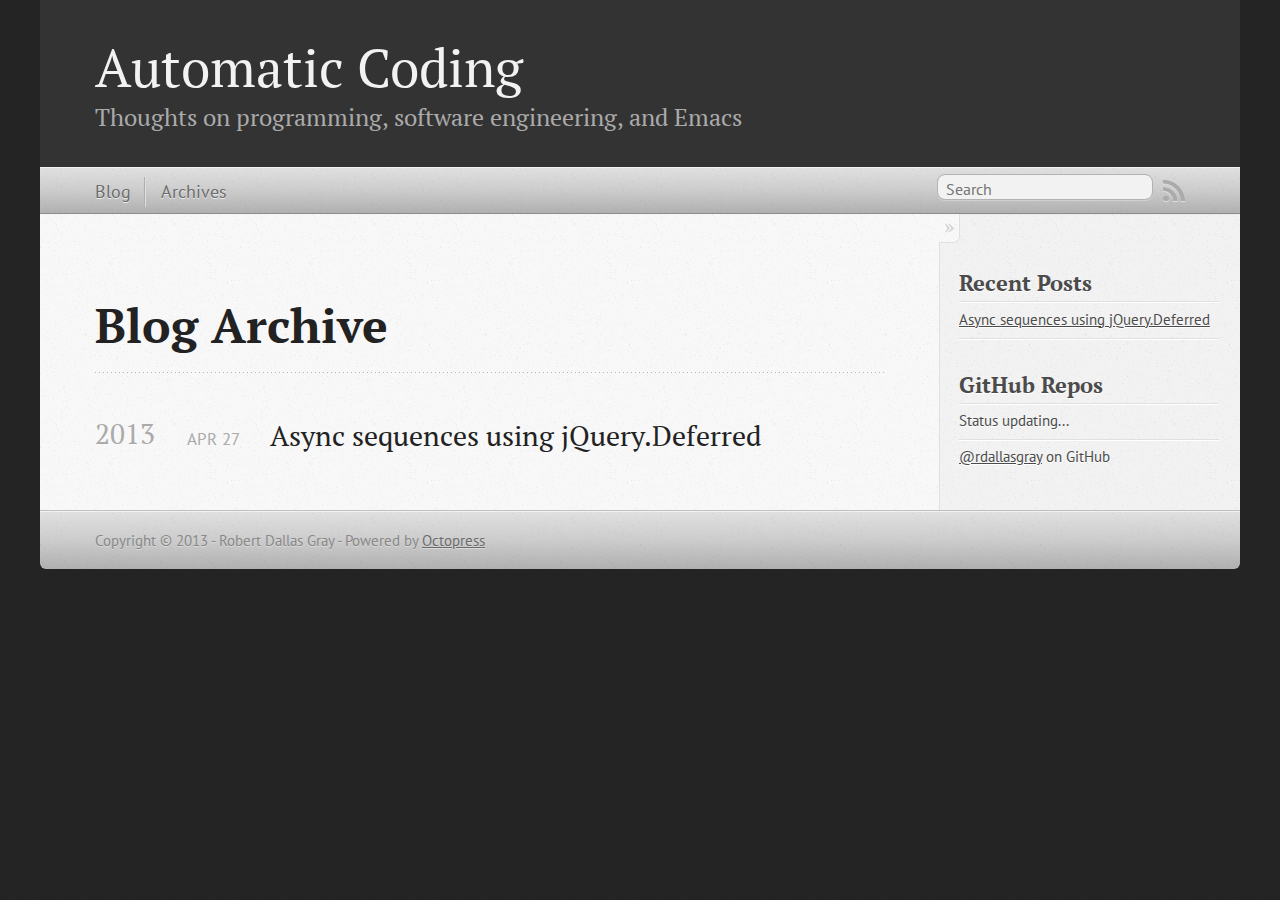
==== blog/archives/index.html @ 8611b133 "Site updated at 2013-04-27 13:55:58 UTC" ====
<!DOCTYPE html>
<!--[if IEMobile 7 ]><html class="no-js iem7"><![endif]-->
<!--[if lt IE 9]><html class="no-js lte-ie8"><![endif]-->
<!--[if (gt IE 8)|(gt IEMobile 7)|!(IEMobile)|!(IE)]><!--><html class="no-js" lang="en"><!--<![endif]-->
<head>
  <meta charset="utf-8">
  <title>Blog Archive - Automatic Coding</title>
  <meta name="author" content="Robert Dallas Gray">

  
  <meta name="description" content="Blog Archive 2013 Async sequences using jQuery.Deferred
Apr 27 2013 Recent Posts Async sequences using jQuery.Deferred GitHub Repos Status updating &hellip;">
  

  <!-- http://t.co/dKP3o1e -->
  <meta name="HandheldFriendly" content="True">
  <meta name="MobileOptimized" content="320">
  <meta name="viewport" content="width=device-width, initial-scale=1">

  
  <link rel="canonical" href="http://rdallasgray.github.io/blog/archives">
  <link href="/favicon.png" rel="icon">
  <link href="/stylesheets/screen.css" media="screen, projection" rel="stylesheet" type="text/css">
  <link href="/atom.xml" rel="alternate" title="Automatic Coding" type="application/atom+xml">
  <script src="/javascripts/modernizr-2.0.js"></script>
  <script src="//ajax.googleapis.com/ajax/libs/jquery/1.9.1/jquery.min.js"></script>
  <script>!window.jQuery && document.write(unescape('%3Cscript src="./javascripts/lib/jquery.min.js"%3E%3C/script%3E'))</script>
  <script src="/javascripts/octopress.js" type="text/javascript"></script>
  <!--Fonts from Google"s Web font directory at http://google.com/webfonts -->
<link href="http://fonts.googleapis.com/css?family=PT+Serif:regular,italic,bold,bolditalic" rel="stylesheet" type="text/css">
<link href="http://fonts.googleapis.com/css?family=PT+Sans:regular,italic,bold,bolditalic" rel="stylesheet" type="text/css">

  

</head>

<body   >
  <header role="banner"><hgroup>
  <h1><a href="/">Automatic Coding</a></h1>
  
    <h2>Thoughts on programming, software engineering, and Emacs</h2>
  
</hgroup>

</header>
  <nav role="navigation"><ul class="subscription" data-subscription="rss">
  <li><a href="/atom.xml" rel="subscribe-rss" title="subscribe via RSS">RSS</a></li>
  
</ul>
  
<form action="http://google.com/search" method="get">
  <fieldset role="search">
    <input type="hidden" name="q" value="site:rdallasgray.github.io" />
    <input class="search" type="text" name="q" results="0" placeholder="Search"/>
  </fieldset>
</form>
  
<ul class="main-navigation">
  <li><a href="/">Blog</a></li>
  <li><a href="/blog/archives">Archives</a></li>
</ul>

</nav>
  <div id="main">
    <div id="content">
      <div>
<article role="article">
  
  <header>
    <h1 class="entry-title">Blog Archive</h1>
    
  </header>
  
  <div id="blog-archives">



  
  <h2>2013</h2>

<article>
  
<h1><a href="/blog/2013/04/27/async-sequences-using-jquery-dot-deferred/">Async sequences using jQuery.Deferred</a></h1>
<time datetime="2013-04-27T12:18:00+01:00" pubdate><span class='month'>Apr</span> <span class='day'>27</span> <span class='year'>2013</span></time>


</article>

</div>

  
</article>

</div>

<aside class="sidebar">
  
    <section>
  <h1>Recent Posts</h1>
  <ul id="recent_posts">
    
      <li class="post">
        <a href="/blog/2013/04/27/async-sequences-using-jquery-dot-deferred/">Async sequences using jQuery.Deferred</a>
      </li>
    
  </ul>
</section>

<section>
  <h1>GitHub Repos</h1>
  <ul id="gh_repos">
    <li class="loading">Status updating...</li>
  </ul>
  
  <a href="https://github.com/rdallasgray">@rdallasgray</a> on GitHub
  
  <script type="text/javascript">
    $(document).ready(function(){
        if (!window.jXHR){
            var jxhr = document.createElement('script');
            jxhr.type = 'text/javascript';
            jxhr.src = '/javascripts/libs/jXHR.js';
            var s = document.getElementsByTagName('script')[0];
            s.parentNode.insertBefore(jxhr, s);
        }

        github.showRepos({
            user: 'rdallasgray',
            count: 10,
            skip_forks: true,
            target: '#gh_repos'
        });
    });
  </script>
  <script src="/javascripts/github.js" type="text/javascript"> </script>
</section>


  
</aside>


    </div>
  </div>
  <footer role="contentinfo"><p>
  Copyright &copy; 2013 - Robert Dallas Gray -
  <span class="credit">Powered by <a href="http://octopress.org">Octopress</a></span>
</p>

</footer>
  

<script type="text/javascript">
      var disqus_shortname = 'automaticcoding';
      
        
        var disqus_script = 'count.js';
      
    (function () {
      var dsq = document.createElement('script'); dsq.type = 'text/javascript'; dsq.async = true;
      dsq.src = 'http://' + disqus_shortname + '.disqus.com/' + disqus_script;
      (document.getElementsByTagName('head')[0] || document.getElementsByTagName('body')[0]).appendChild(dsq);
    }());
</script>







  <script type="text/javascript">
    (function(){
      var twitterWidgets = document.createElement('script');
      twitterWidgets.type = 'text/javascript';
      twitterWidgets.async = true;
      twitterWidgets.src = 'http://platform.twitter.com/widgets.js';
      document.getElementsByTagName('head')[0].appendChild(twitterWidgets);
    })();
  </script>





</body>
</html>
---- stylesheets/screen.css ----
html,body,div,span,applet,object,iframe,h1,h2,h3,h4,h5,h6,p,blockquote,pre,a,abbr,acronym,address,big,cite,code,del,dfn,em,img,ins,kbd,q,s,samp,small,strike,strong,sub,sup,tt,var,b,u,i,center,dl,dt,dd,ol,ul,li,fieldset,form,label,legend,table,caption,tbody,tfoot,thead,tr,th,td,article,aside,canvas,details,embed,figure,figcaption,footer,header,hgroup,menu,nav,output,ruby,section,summary,time,mark,audio,video{margin:0;padding:0;border:0;font:inherit;font-size:100%;vertical-align:baseline}html{line-height:1}ol,ul{list-style:none}table{border-collapse:collapse;border-spacing:0}caption,th,td{text-align:left;font-weight:normal;vertical-align:middle}q,blockquote{quotes:none}q:before,q:after,blockquote:before,blockquote:after{content:"";content:none}a img{border:none}article,aside,details,figcaption,figure,footer,header,hgroup,menu,nav,section,summary{display:block}article,aside,details,figcaption,figure,footer,header,hgroup,menu,nav,section,summary{display:block}a{color:#1863a1}a:visited{color:#751590}a:focus{color:#0181eb}a:hover{color:#0181eb}a:active{color:#01579f}aside.sidebar a{color:#1863a1}aside.sidebar a:focus{color:#0181eb}aside.sidebar a:hover{color:#0181eb}aside.sidebar a:active{color:#01579f}a{-webkit-transition:color 0.3s;-moz-transition:color 0.3s;-o-transition:color 0.3s;transition:color 0.3s}html{background:#252525 url('/images/line-tile.png?1367070260') top left}body>div{background:#f2f2f2 url('/images/noise.png?1367070260') top left;border-bottom:1px solid #bfbfbf}body>div>div{background:#f8f8f8 url('/images/noise.png?1367070260') top left;border-right:1px solid #e0e0e0}.heading,body>header h1,h1,h2,h3,h4,h5,h6{font-family:"PT Serif","Georgia","Helvetica Neue",Arial,sans-serif}.sans,body>header h2,article header p.meta,article>footer,#content .blog-index footer,html .gist .gist-file .gist-meta,#blog-archives a.category,#blog-archives time,aside.sidebar section,body>footer{font-family:"PT Sans","Helvetica Neue",Arial,sans-serif}.serif,body,#content .blog-index a[rel=full-article]{font-family:"PT Serif",Georgia,Times,"Times New Roman",serif}.mono,pre,code,tt,p code,li code{font-family:Menlo,Monaco,"Andale Mono","lucida console","Courier New",monospace}body>header h1{font-size:2.2em;font-family:"PT Serif","Georgia","Helvetica Neue",Arial,sans-serif;font-weight:normal;line-height:1.2em;margin-bottom:0.6667em}body>header h2{font-family:"PT Serif","Georgia","Helvetica Neue",Arial,sans-serif}body{line-height:1.5em;color:#222}h1{font-size:2.2em;line-height:1.2em}@media only screen and (min-width: 992px){body{font-size:1.15em}h1{font-size:2.6em;line-height:1.2em}}h1,h2,h3,h4,h5,h6{text-rendering:optimizelegibility;margin-bottom:1em;font-weight:bold}h2,section h1{font-size:1.5em}h3,section h2,section section h1{font-size:1.3em}h4,section h3,section section h2,section section section h1{font-size:1em}h5,section h4,section section h3{font-size:.9em}h6,section h5,section section h4,section section section h3{font-size:.8em}p,article blockquote,ul,ol{margin-bottom:1.5em}ul{list-style-type:disc}ul ul{list-style-type:circle;margin-bottom:0px}ul ul ul{list-style-type:square;margin-bottom:0px}ol{list-style-type:decimal}ol ol{list-style-type:lower-alpha;margin-bottom:0px}ol ol ol{list-style-type:lower-roman;margin-bottom:0px}ul,ul ul,ul ol,ol,ol ul,ol ol{margin-left:1.3em}ul ul,ul ol,ol ul,ol ol{margin-bottom:0em}strong{font-weight:bold}em{font-style:italic}sup,sub{font-size:0.8em;position:relative;display:inline-block}sup{top:-.5em}sub{bottom:-.5em}q{font-style:italic}q:before{content:"\201C"}q:after{content:"\201D"}em,dfn{font-style:italic}strong,dfn{font-weight:bold}del,s{text-decoration:line-through}abbr,acronym{border-bottom:1px dotted;cursor:help}sub,sup{line-height:0}hr{margin-bottom:0.2em}small{font-size:.8em}big{font-size:1.2em}article blockquote{font-style:italic;position:relative;font-size:1.2em;line-height:1.5em;padding-left:1em;border-left:4px solid rgba(170,170,170,0.5)}article blockquote cite{font-style:italic}article blockquote cite a{color:#aaa !important;word-wrap:break-word}article blockquote cite:before{content:'\2014';padding-right:.3em;padding-left:.3em;color:#aaa}@media only screen and (min-width: 992px){article blockquote{padding-left:1.5em;border-left-width:4px}}.pullquote-right:before,.pullquote-left:before{padding:0;border:none;content:attr(data-pullquote);float:right;width:45%;margin:.5em 0 1em 1.5em;position:relative;top:7px;font-size:1.4em;line-height:1.45em}.pullquote-left:before{float:left;margin:.5em 1.5em 1em 0}.force-wrap,article a,aside.sidebar a{white-space:-moz-pre-wrap;white-space:-pre-wrap;white-space:-o-pre-wrap;white-space:pre-wrap;word-wrap:break-word}.group,body>header,body>nav,body>footer,body #content>article,body #content>div>section,body div.pagination,aside.sidebar,#main,#content,.sidebar{*zoom:1}.group:after,body>header:after,body>nav:after,body>footer:after,body #content>article:after,body #content>div>section:after,body div.pagination:after,#main:after,#content:after,.sidebar:after{content:"";display:table;clear:both}body{-webkit-text-size-adjust:none;max-width:1200px;position:relative;margin:0 auto}body>header,body>nav,body>footer,body #content>article,body #content>div>article,body #content>div>section{padding-left:18px;padding-right:18px}@media only screen and (min-width: 480px){body>header,body>nav,body>footer,body #content>article,body #content>div>article,body #content>div>section{padding-left:25px;padding-right:25px}}@media only screen and (min-width: 768px){body>header,body>nav,body>footer,body #content>article,body #content>div>article,body #content>div>section{padding-left:35px;padding-right:35px}}@media only screen and (min-width: 992px){body>header,body>nav,body>footer,body #content>article,body #content>div>article,body #content>div>section{padding-left:55px;padding-right:55px}}body div.pagination{margin-left:18px;margin-right:18px}@media only screen and (min-width: 480px){body div.pagination{margin-left:25px;margin-right:25px}}@media only screen and (min-width: 768px){body div.pagination{margin-left:35px;margin-right:35px}}@media only screen and (min-width: 992px){body div.pagination{margin-left:55px;margin-right:55px}}body>header{font-size:1em;padding-top:1.5em;padding-bottom:1.5em}#content{overflow:hidden}#content>div,#content>article{width:100%}aside.sidebar{float:none;padding:0 18px 1px;background-color:#f7f7f7;border-top:1px solid #e0e0e0}.flex-content,article img,article video,article .flash-video,aside.sidebar img{max-width:100%;height:auto}.basic-alignment.left,article img.left,article video.left,article .left.flash-video,aside.sidebar img.left{float:left;margin-right:1.5em}.basic-alignment.right,article img.right,article video.right,article .right.flash-video,aside.sidebar img.right{float:right;margin-left:1.5em}.basic-alignment.center,article img.center,article video.center,article .center.flash-video,aside.sidebar img.center{display:block;margin:0 auto 1.5em}.basic-alignment.left,article img.left,article video.left,article .left.flash-video,aside.sidebar img.left,.basic-alignment.right,article img.right,article video.right,article .right.flash-video,aside.sidebar img.right{margin-bottom:.8em}.toggle-sidebar,.no-sidebar .toggle-sidebar{display:none}@media only screen and (min-width: 750px){body.sidebar-footer aside.sidebar{float:none;width:auto;clear:left;margin:0;padding:0 35px 1px;background-color:#f7f7f7;border-top:1px solid #eaeaea}body.sidebar-footer aside.sidebar section.odd,body.sidebar-footer aside.sidebar section.even{float:left;width:48%}body.sidebar-footer aside.sidebar section.odd{margin-left:0}body.sidebar-footer aside.sidebar section.even{margin-left:4%}body.sidebar-footer aside.sidebar.thirds section{width:30%;margin-left:5%}body.sidebar-footer aside.sidebar.thirds section.first{margin-left:0;clear:both}}body.sidebar-footer #content{margin-right:0px}body.sidebar-footer .toggle-sidebar{display:none}@media only screen and (min-width: 550px){body>header{font-size:1em}}@media only screen and (min-width: 750px){aside.sidebar{float:none;width:auto;clear:left;margin:0;padding:0 35px 1px;background-color:#f7f7f7;border-top:1px solid #eaeaea}aside.sidebar section.odd,aside.sidebar section.even{float:left;width:48%}aside.sidebar section.odd{margin-left:0}aside.sidebar section.even{margin-left:4%}aside.sidebar.thirds section{width:30%;margin-left:5%}aside.sidebar.thirds section.first{margin-left:0;clear:both}}@media only screen and (min-width: 768px){body{-webkit-text-size-adjust:auto}body>header{font-size:1.2em}#main{padding:0;margin:0 auto}#content{overflow:visible;margin-right:240px;position:relative}.no-sidebar #content{margin-right:0;border-right:0}.collapse-sidebar #content{margin-right:20px}#content>div,#content>article{padding-top:17.5px;padding-bottom:17.5px;float:left}aside.sidebar{width:210px;padding:0 15px 15px;background:none;clear:none;float:left;margin:0 -100% 0 0}aside.sidebar section{width:auto;margin-left:0}aside.sidebar section.odd,aside.sidebar section.even{float:none;width:auto;margin-left:0}.collapse-sidebar aside.sidebar{float:none;width:auto;clear:left;margin:0;padding:0 35px 1px;background-color:#f7f7f7;border-top:1px solid #eaeaea}.collapse-sidebar aside.sidebar section.odd,.collapse-sidebar aside.sidebar section.even{float:left;width:48%}.collapse-sidebar aside.sidebar section.odd{margin-left:0}.collapse-sidebar aside.sidebar section.even{margin-left:4%}.collapse-sidebar aside.sidebar.thirds section{width:30%;margin-left:5%}.collapse-sidebar aside.sidebar.thirds section.first{margin-left:0;clear:both}}@media only screen and (min-width: 992px){body>header{font-size:1.3em}#content{margin-right:300px}#content>div,#content>article{padding-top:27.5px;padding-bottom:27.5px}aside.sidebar{width:260px;padding:1.2em 20px 20px}.collapse-sidebar aside.sidebar{padding-left:55px;padding-right:55px}}@media only screen and (min-width: 768px){ul,ol{margin-left:0}}body>header{background:#333}body>header h1{display:inline-block;margin:0}body>header h1 a,body>header h1 a:visited,body>header h1 a:hover{color:#f2f2f2;text-decoration:none}body>header h2{margin:.2em 0 0;font-size:1em;color:#aaa;font-weight:normal}body>nav{position:relative;background-color:#ccc;background:url('/images/noise.png?1367070260'),-webkit-gradient(linear, 50% 0%, 50% 100%, color-stop(0%, #e0e0e0), color-stop(50%, #cccccc), color-stop(100%, #b0b0b0));background:url('/images/noise.png?1367070260'),-webkit-linear-gradient(#e0e0e0,#cccccc,#b0b0b0);background:url('/images/noise.png?1367070260'),-moz-linear-gradient(#e0e0e0,#cccccc,#b0b0b0);background:url('/images/noise.png?1367070260'),-o-linear-gradient(#e0e0e0,#cccccc,#b0b0b0);background:url('/images/noise.png?1367070260'),linear-gradient(#e0e0e0,#cccccc,#b0b0b0);border-top:1px solid #f2f2f2;border-bottom:1px solid #8c8c8c;padding-top:.35em;padding-bottom:.35em}body>nav form{-webkit-background-clip:padding;-moz-background-clip:padding;background-clip:padding-box;margin:0;padding:0}body>nav form .search{padding:.3em .5em 0;font-size:.85em;font-family:"PT Sans","Helvetica Neue",Arial,sans-serif;line-height:1.1em;width:95%;-webkit-border-radius:0.5em;-moz-border-radius:0.5em;-ms-border-radius:0.5em;-o-border-radius:0.5em;border-radius:0.5em;-webkit-background-clip:padding;-moz-background-clip:padding;background-clip:padding-box;-webkit-box-shadow:#d1d1d1 0 1px;-moz-box-shadow:#d1d1d1 0 1px;box-shadow:#d1d1d1 0 1px;background-color:#f2f2f2;border:1px solid #b3b3b3;color:#888}body>nav form .search:focus{color:#444;border-color:#80b1df;-webkit-box-shadow:#80b1df 0 0 4px,#80b1df 0 0 3px inset;-moz-box-shadow:#80b1df 0 0 4px,#80b1df 0 0 3px inset;box-shadow:#80b1df 0 0 4px,#80b1df 0 0 3px inset;background-color:#fff;outline:none}body>nav fieldset[role=search]{float:right;width:48%}body>nav fieldset.mobile-nav{float:left;width:48%}body>nav fieldset.mobile-nav select{width:100%;font-size:.8em;border:1px solid #888}body>nav ul{display:none}@media only screen and (min-width: 550px){body>nav{font-size:.9em}body>nav ul{margin:0;padding:0;border:0;overflow:hidden;*zoom:1;float:left;display:block;padding-top:.15em}body>nav ul li{list-style-image:none;list-style-type:none;margin-left:0;white-space:nowrap;display:inline;float:left;padding-left:0;padding-right:0}body>nav ul li:first-child,body>nav ul li.first{padding-left:0}body>nav ul li:last-child{padding-right:0}body>nav ul li.last{padding-right:0}body>nav ul.subscription{margin-left:.8em;float:right}body>nav ul.subscription li:last-child a{padding-right:0}body>nav ul li{margin:0}body>nav a{color:#6b6b6b;font-family:"PT Sans","Helvetica Neue",Arial,sans-serif;text-shadow:#ebebeb 0 1px;float:left;text-decoration:none;font-size:1.1em;padding:.1em 0;line-height:1.5em}body>nav a:visited{color:#6b6b6b}body>nav a:hover{color:#2b2b2b}body>nav li+li{border-left:1px solid #b0b0b0;margin-left:.8em}body>nav li+li a{padding-left:.8em;border-left:1px solid #dedede}body>nav form{float:right;text-align:left;padding-left:.8em;width:175px}body>nav form .search{width:93%;font-size:.95em;line-height:1.2em}body>nav ul[data-subscription$=email]+form{width:97px}body>nav ul[data-subscription$=email]+form .search{width:91%}body>nav fieldset.mobile-nav{display:none}body>nav fieldset[role=search]{width:99%}}@media only screen and (min-width: 992px){body>nav form{width:215px}body>nav ul[data-subscription$=email]+form{width:147px}}.no-placeholder body>nav .search{background:#f2f2f2 url('/images/search.png?1367070260') 0.3em 0.25em no-repeat;text-indent:1.3em}@media only screen and (min-width: 550px){.maskImage body>nav ul[data-subscription$=email]+form{width:123px}}@media only screen and (min-width: 992px){.maskImage body>nav ul[data-subscription$=email]+form{width:173px}}.maskImage ul.subscription{position:relative;top:.2em}.maskImage ul.subscription li,.maskImage ul.subscription a{border:0;padding:0}.maskImage a[rel=subscribe-rss]{position:relative;top:0px;text-indent:-999999em;background-color:#dedede;border:0;padding:0}.maskImage a[rel=subscribe-rss],.maskImage a[rel=subscribe-rss]:after{-webkit-mask-image:url('/images/rss.png?1367070260');-moz-mask-image:url('/images/rss.png?1367070260');-ms-mask-image:url('/images/rss.png?1367070260');-o-mask-image:url('/images/rss.png?1367070260');mask-image:url('/images/rss.png?1367070260');-webkit-mask-repeat:no-repeat;-moz-mask-repeat:no-repeat;-ms-mask-repeat:no-repeat;-o-mask-repeat:no-repeat;mask-repeat:no-repeat;width:22px;height:22px}.maskImage a[rel=subscribe-rss]:after{content:"";position:absolute;top:-1px;left:0;background-color:#ababab}.maskImage a[rel=subscribe-rss]:hover:after{background-color:#9e9e9e}.maskImage a[rel=subscribe-email]{position:relative;top:0px;text-indent:-999999em;background-color:#dedede;border:0;padding:0}.maskImage a[rel=subscribe-email],.maskImage a[rel=subscribe-email]:after{-webkit-mask-image:url('/images/email.png?1367070260');-moz-mask-image:url('/images/email.png?1367070260');-ms-mask-image:url('/images/email.png?1367070260');-o-mask-image:url('/images/email.png?1367070260');mask-image:url('/images/email.png?1367070260');-webkit-mask-repeat:no-repeat;-moz-mask-repeat:no-repeat;-ms-mask-repeat:no-repeat;-o-mask-repeat:no-repeat;mask-repeat:no-repeat;width:28px;height:22px}.maskImage a[rel=subscribe-email]:after{content:"";position:absolute;top:-1px;left:0;background-color:#ababab}.maskImage a[rel=subscribe-email]:hover:after{background-color:#9e9e9e}article{padding-top:1em}article header{position:relative;padding-top:2em;padding-bottom:1em;margin-bottom:1em;background:url('[data-uri]') bottom left repeat-x}article header h1{margin:0}article header h1 a{text-decoration:none}article header h1 a:hover{text-decoration:underline}article header p{font-size:.9em;color:#aaa;margin:0}article header p.meta{text-transform:uppercase;position:absolute;top:0}@media only screen and (min-width: 768px){article header{margin-bottom:1.5em;padding-bottom:1em;background:url('[data-uri]') bottom left repeat-x}}article h2{padding-top:0.8em;background:url('[data-uri]') top left repeat-x}.entry-content article h2:first-child,article header+h2{padding-top:0}article h2:first-child,article header+h2{background:none}article .feature{padding-top:.5em;margin-bottom:1em;padding-bottom:1em;background:url('[data-uri]') bottom left repeat-x;font-size:2.0em;font-style:italic;line-height:1.3em}article img,article video,article .flash-video{-webkit-border-radius:0.3em;-moz-border-radius:0.3em;-ms-border-radius:0.3em;-o-border-radius:0.3em;border-radius:0.3em;-webkit-box-shadow:rgba(0,0,0,0.15) 0 1px 4px;-moz-box-shadow:rgba(0,0,0,0.15) 0 1px 4px;box-shadow:rgba(0,0,0,0.15) 0 1px 4px;-webkit-box-sizing:border-box;-moz-box-sizing:border-box;box-sizing:border-box;border:#fff 0.5em solid}article video,article .flash-video{margin:0 auto 1.5em}article video{display:block;width:100%}article .flash-video>div{position:relative;display:block;padding-bottom:56.25%;padding-top:1px;height:0;overflow:hidden}article .flash-video>div iframe,article .flash-video>div object,article .flash-video>div embed{position:absolute;top:0;left:0;width:100%;height:100%}article>footer{padding-bottom:2.5em;margin-top:2em}article>footer p.meta{margin-bottom:.8em;font-size:.85em;clear:both;overflow:hidden}.blog-index article+article{background:url('[data-uri]') top left repeat-x}#content .blog-index{padding-top:0;padding-bottom:0}#content .blog-index article{padding-top:2em}#content .blog-index article header{background:none;padding-bottom:0}#content .blog-index article h1{font-size:2.2em}#content .blog-index article h1 a{color:inherit}#content .blog-index article h1 a:hover{color:#0181eb}#content .blog-index a[rel=full-article]{background:#ebebeb;display:inline-block;padding:.4em .8em;margin-right:.5em;text-decoration:none;color:#666;-webkit-transition:background-color 0.5s;-moz-transition:background-color 0.5s;-o-transition:background-color 0.5s;transition:background-color 0.5s}#content .blog-index a[rel=full-article]:hover{background:#0181eb;text-shadow:none;color:#f8f8f8}#content .blog-index footer{margin-top:1em}.separator,article>footer .byline+time:before,article>footer time+time:before,article>footer .comments:before,article>footer .byline ~ .categories:before{content:"\2022 ";padding:0 .4em 0 .2em;display:inline-block}#content div.pagination{text-align:center;font-size:.95em;position:relative;background:url('[data-uri]') top left repeat-x;padding-top:1.5em;padding-bottom:1.5em}#content div.pagination a{text-decoration:none;color:#aaa}#content div.pagination a.prev{position:absolute;left:0}#content div.pagination a.next{position:absolute;right:0}#content div.pagination a:hover{color:#0181eb}#content div.pagination a[href*=archive]:before,#content div.pagination a[href*=archive]:after{content:'\2014';padding:0 .3em}p.meta+.sharing{padding-top:1em;padding-left:0;background:url('[data-uri]') top left repeat-x}#fb-root{display:none}.highlight,html .gist .gist-file .gist-syntax .gist-highlight{border:1px solid #05232b !important}.highlight table td.code,html .gist .gist-file .gist-syntax .gist-highlight table td.code{width:100%}.highlight .line-numbers,html .gist .gist-file .gist-syntax .highlight .line_numbers{text-align:right;font-size:13px;line-height:1.45em;background:#073642 url('/images/noise.png?1367070260') top left !important;border-right:1px solid #00232c !important;-webkit-box-shadow:#083e4b -1px 0 inset;-moz-box-shadow:#083e4b -1px 0 inset;box-shadow:#083e4b -1px 0 inset;text-shadow:#021014 0 -1px;padding:.8em !important;-webkit-border-radius:0;-moz-border-radius:0;-ms-border-radius:0;-o-border-radius:0;border-radius:0}.highlight .line-numbers span,html .gist .gist-file .gist-syntax .highlight .line_numbers span{color:#586e75 !important}figure.code,.gist-file,pre{-webkit-box-shadow:rgba(0,0,0,0.06) 0 0 10px;-moz-box-shadow:rgba(0,0,0,0.06) 0 0 10px;box-shadow:rgba(0,0,0,0.06) 0 0 10px}figure.code .highlight pre,.gist-file .highlight pre,pre .highlight pre{-webkit-box-shadow:none;-moz-box-shadow:none;box-shadow:none}.gist .highlight *::-moz-selection,figure.code .highlight *::-moz-selection{background:#386774;color:inherit;text-shadow:#002b36 0 1px}.gist .highlight *::-webkit-selection,figure.code .highlight *::-webkit-selection{background:#386774;color:inherit;text-shadow:#002b36 0 1px}.gist .highlight *::selection,figure.code .highlight *::selection{background:#386774;color:inherit;text-shadow:#002b36 0 1px}html .gist .gist-file{margin-bottom:1.8em;position:relative;border:none;padding-top:26px !important}html .gist .gist-file .highlight{margin-bottom:0}html .gist .gist-file .gist-syntax{border-bottom:0 !important;background:none !important}html .gist .gist-file .gist-syntax .gist-highlight{background:#002b36 !important}html .gist .gist-file .gist-syntax .highlight pre{padding:0}html .gist .gist-file .gist-meta{padding:.6em 0.8em;border:1px solid #083e4b !important;color:#586e75;font-size:.7em !important;background:#073642 url('/images/noise.png?1367070260') top left;line-height:1.5em}html .gist .gist-file .gist-meta a{color:#75878b !important;text-decoration:none}html .gist .gist-file .gist-meta a:hover{text-decoration:underline}html .gist .gist-file .gist-meta a:hover{color:#93a1a1 !important}html .gist .gist-file .gist-meta a[href*='#file']{position:absolute;top:0;left:0;right:-10px;color:#474747 !important}html .gist .gist-file .gist-meta a[href*='#file']:hover{color:#1863a1 !important}html .gist .gist-file .gist-meta a[href*=raw]{top:.4em}pre{background:#002b36 url('/images/noise.png?1367070260') top left;-webkit-border-radius:0.4em;-moz-border-radius:0.4em;-ms-border-radius:0.4em;-o-border-radius:0.4em;border-radius:0.4em;border:1px solid #05232b;line-height:1.45em;font-size:13px;margin-bottom:2.1em;padding:.8em 1em;color:#93a1a1;overflow:auto}h3.filename+pre{-moz-border-radius-topleft:0px;-webkit-border-top-left-radius:0px;border-top-left-radius:0px;-moz-border-radius-topright:0px;-webkit-border-top-right-radius:0px;border-top-right-radius:0px}p code,li code{display:inline-block;white-space:no-wrap;background:#fff;font-size:.8em;line-height:1.5em;color:#555;border:1px solid #ddd;-webkit-border-radius:0.4em;-moz-border-radius:0.4em;-ms-border-radius:0.4em;-o-border-radius:0.4em;border-radius:0.4em;padding:0 .3em;margin:-1px 0}p pre code,li pre code{font-size:1em !important;background:none;border:none}.pre-code,html .gist .gist-file .gist-syntax .highlight pre,.highlight code{font-family:Menlo,Monaco,"Andale Mono","lucida console","Courier New",monospace !important;overflow:scroll;overflow-y:hidden;display:block;padding:.8em;overflow-x:auto;line-height:1.45em;background:#002b36 url('/images/noise.png?1367070260') top left !important;color:#93a1a1 !important}.pre-code span,html .gist .gist-file .gist-syntax .highlight pre span,.highlight code span{color:#93a1a1 !important}.pre-code span,html .gist .gist-file .gist-syntax .highlight pre span,.highlight code span{font-style:normal !important;font-weight:normal !important}.pre-code .c,html .gist .gist-file .gist-syntax .highlight pre .c,.highlight code .c{color:#586e75 !important;font-style:italic !important}.pre-code .cm,html .gist .gist-file .gist-syntax .highlight pre .cm,.highlight code .cm{color:#586e75 !important;font-style:italic !important}.pre-code .cp,html .gist .gist-file .gist-syntax .highlight pre .cp,.highlight code .cp{color:#586e75 !important;font-style:italic !important}.pre-code .c1,html .gist .gist-file .gist-syntax .highlight pre .c1,.highlight code .c1{color:#586e75 !important;font-style:italic !important}.pre-code .cs,html .gist .gist-file .gist-syntax .highlight pre .cs,.highlight code .cs{color:#586e75 !important;font-weight:bold !important;font-style:italic !important}.pre-code .err,html .gist .gist-file .gist-syntax .highlight pre .err,.highlight code .err{color:#dc322f !important;background:none !important}.pre-code .k,html .gist .gist-file .gist-syntax .highlight pre .k,.highlight code .k{color:#cb4b16 !important}.pre-code .o,html .gist .gist-file .gist-syntax .highlight pre .o,.highlight code .o{color:#93a1a1 !important;font-weight:bold !important}.pre-code .p,html .gist .gist-file .gist-syntax .highlight pre .p,.highlight code .p{color:#93a1a1 !important}.pre-code .ow,html .gist .gist-file .gist-syntax .highlight pre .ow,.highlight code .ow{color:#2aa198 !important;font-weight:bold !important}.pre-code .gd,html .gist .gist-file .gist-syntax .highlight pre .gd,.highlight code .gd{color:#93a1a1 !important;background-color:#372c34 !important;display:inline-block}.pre-code .gd .x,html .gist .gist-file .gist-syntax .highlight pre .gd .x,.highlight code .gd .x{color:#93a1a1 !important;background-color:#4d2d33 !important;display:inline-block}.pre-code .ge,html .gist .gist-file .gist-syntax .highlight pre .ge,.highlight code .ge{color:#93a1a1 !important;font-style:italic !important}.pre-code .gh,html .gist .gist-file .gist-syntax .highlight pre .gh,.highlight code .gh{color:#586e75 !important}.pre-code .gi,html .gist .gist-file .gist-syntax .highlight pre .gi,.highlight code .gi{color:#93a1a1 !important;background-color:#1a412b !important;display:inline-block}.pre-code .gi .x,html .gist .gist-file .gist-syntax .highlight pre .gi .x,.highlight code .gi .x{color:#93a1a1 !important;background-color:#355720 !important;display:inline-block}.pre-code .gs,html .gist .gist-file .gist-syntax .highlight pre .gs,.highlight code .gs{color:#93a1a1 !important;font-weight:bold !important}.pre-code .gu,html .gist .gist-file .gist-syntax .highlight pre .gu,.highlight code .gu{color:#6c71c4 !important}.pre-code .kc,html .gist .gist-file .gist-syntax .highlight pre .kc,.highlight code .kc{color:#859900 !important;font-weight:bold !important}.pre-code .kd,html .gist .gist-file .gist-syntax .highlight pre .kd,.highlight code .kd{color:#268bd2 !important}.pre-code .kp,html .gist .gist-file .gist-syntax .highlight pre .kp,.highlight code .kp{color:#cb4b16 !important;font-weight:bold !important}.pre-code .kr,html .gist .gist-file .gist-syntax .highlight pre .kr,.highlight code .kr{color:#d33682 !important;font-weight:bold !important}.pre-code .kt,html .gist .gist-file .gist-syntax .highlight pre .kt,.highlight code .kt{color:#2aa198 !important}.pre-code .n,html .gist .gist-file .gist-syntax .highlight pre .n,.highlight code .n{color:#268bd2 !important}.pre-code .na,html .gist .gist-file .gist-syntax .highlight pre .na,.highlight code .na{color:#268bd2 !important}.pre-code .nb,html .gist .gist-file .gist-syntax .highlight pre .nb,.highlight code .nb{color:#859900 !important}.pre-code .nc,html .gist .gist-file .gist-syntax .highlight pre .nc,.highlight code .nc{color:#d33682 !important}.pre-code .no,html .gist .gist-file .gist-syntax .highlight pre .no,.highlight code .no{color:#b58900 !important}.pre-code .nl,html .gist .gist-file .gist-syntax .highlight pre .nl,.highlight code .nl{color:#859900 !important}.pre-code .ne,html .gist .gist-file .gist-syntax .highlight pre .ne,.highlight code .ne{color:#268bd2 !important;font-weight:bold !important}.pre-code .nf,html .gist .gist-file .gist-syntax .highlight pre .nf,.highlight code .nf{color:#268bd2 !important;font-weight:bold !important}.pre-code .nn,html .gist .gist-file .gist-syntax .highlight pre .nn,.highlight code .nn{color:#b58900 !important}.pre-code .nt,html .gist .gist-file .gist-syntax .highlight pre .nt,.highlight code .nt{color:#268bd2 !important;font-weight:bold !important}.pre-code .nx,html .gist .gist-file .gist-syntax .highlight pre .nx,.highlight code .nx{color:#b58900 !important}.pre-code .vg,html .gist .gist-file .gist-syntax .highlight pre .vg,.highlight code .vg{color:#268bd2 !important}.pre-code .vi,html .gist .gist-file .gist-syntax .highlight pre .vi,.highlight code .vi{color:#268bd2 !important}.pre-code .nv,html .gist .gist-file .gist-syntax .highlight pre .nv,.highlight code .nv{color:#268bd2 !important}.pre-code .mf,html .gist .gist-file .gist-syntax .highlight pre .mf,.highlight code .mf{color:#2aa198 !important}.pre-code .m,html .gist .gist-file .gist-syntax .highlight pre .m,.highlight code .m{color:#2aa198 !important}.pre-code .mh,html .gist .gist-file .gist-syntax .highlight pre .mh,.highlight code .mh{color:#2aa198 !important}.pre-code .mi,html .gist .gist-file .gist-syntax .highlight pre .mi,.highlight code .mi{color:#2aa198 !important}.pre-code .s,html .gist .gist-file .gist-syntax .highlight pre .s,.highlight code .s{color:#2aa198 !important}.pre-code .sd,html .gist .gist-file .gist-syntax .highlight pre .sd,.highlight code .sd{color:#2aa198 !important}.pre-code .s2,html .gist .gist-file .gist-syntax .highlight pre .s2,.highlight code .s2{color:#2aa198 !important}.pre-code .se,html .gist .gist-file .gist-syntax .highlight pre .se,.highlight code .se{color:#dc322f !important}.pre-code .si,html .gist .gist-file .gist-syntax .highlight pre .si,.highlight code .si{color:#268bd2 !important}.pre-code .sr,html .gist .gist-file .gist-syntax .highlight pre .sr,.highlight code .sr{color:#2aa198 !important}.pre-code .s1,html .gist .gist-file .gist-syntax .highlight pre .s1,.highlight code .s1{color:#2aa198 !important}.pre-code div .gd,html .gist .gist-file .gist-syntax .highlight pre div .gd,.highlight code div .gd,.pre-code div .gd .x,html .gist .gist-file .gist-syntax .highlight pre div .gd .x,.highlight code div .gd .x,.pre-code div .gi,html .gist .gist-file .gist-syntax .highlight pre div .gi,.highlight code div .gi,.pre-code div .gi .x,html .gist .gist-file .gist-syntax .highlight pre div .gi .x,.highlight code div .gi .x{display:inline-block;width:100%}.highlight,.gist-highlight{margin-bottom:1.8em;background:#002b36;overflow-y:hidden;overflow-x:auto}.highlight pre,.gist-highlight pre{background:none;-webkit-border-radius:0px;-moz-border-radius:0px;-ms-border-radius:0px;-o-border-radius:0px;border-radius:0px;border:none;padding:0;margin-bottom:0}pre::-webkit-scrollbar,.highlight::-webkit-scrollbar,.gist-highlight::-webkit-scrollbar{height:.5em;background:rgba(255,255,255,0.15)}pre::-webkit-scrollbar-thumb:horizontal,.highlight::-webkit-scrollbar-thumb:horizontal,.gist-highlight::-webkit-scrollbar-thumb:horizontal{background:rgba(255,255,255,0.2);-webkit-border-radius:4px;border-radius:4px}.highlight code{background:#000}figure.code{background:none;padding:0;border:0;margin-bottom:1.5em}figure.code pre{margin-bottom:0}figure.code figcaption{position:relative}figure.code .highlight{margin-bottom:0}.code-title,html .gist .gist-file .gist-meta a[href*='#file'],h3.filename,figure.code figcaption{text-align:center;font-size:13px;line-height:2em;text-shadow:#cbcccc 0 1px 0;color:#474747;font-weight:normal;margin-bottom:0;-moz-border-radius-topleft:5px;-webkit-border-top-left-radius:5px;border-top-left-radius:5px;-moz-border-radius-topright:5px;-webkit-border-top-right-radius:5px;border-top-right-radius:5px;font-family:"Helvetica Neue", Arial, "Lucida Grande", "Lucida Sans Unicode", Lucida, sans-serif;background:#aaa url('/images/code_bg.png?1367070186') top repeat-x;border:1px solid #565656;border-top-color:#cbcbcb;border-left-color:#a5a5a5;border-right-color:#a5a5a5;border-bottom:0}.download-source,html .gist .gist-file .gist-meta a[href*=raw],figure.code figcaption a{position:absolute;right:.8em;text-decoration:none;color:#666 !important;z-index:1;font-size:13px;text-shadow:#cbcccc 0 1px 0;padding-left:3em}.download-source:hover,html .gist .gist-file .gist-meta a[href*=raw]:hover,figure.code figcaption a:hover{text-decoration:underline}#archive #content>div,#archive #content>div>article{padding-top:0}#blog-archives{color:#aaa}#blog-archives article{padding:1em 0 1em;position:relative;background:url('[data-uri]') bottom left repeat-x}#blog-archives article:last-child{background:none}#blog-archives article footer{padding:0;margin:0}#blog-archives h1{color:#222;margin-bottom:.3em}#blog-archives h2{display:none}#blog-archives h1{font-size:1.5em}#blog-archives h1 a{text-decoration:none;color:inherit;font-weight:normal;display:inline-block}#blog-archives h1 a:hover{text-decoration:underline}#blog-archives h1 a:hover{color:#0181eb}#blog-archives a.category,#blog-archives time{color:#aaa}#blog-archives .entry-content{display:none}#blog-archives time{font-size:.9em;line-height:1.2em}#blog-archives time .month,#blog-archives time .day{display:inline-block}#blog-archives time .month{text-transform:uppercase}#blog-archives p{margin-bottom:1em}#blog-archives a,#blog-archives .entry-content a{color:inherit}#blog-archives a:hover,#blog-archives .entry-content a:hover{color:#0181eb}#blog-archives a:hover{color:#0181eb}@media only screen and (min-width: 550px){#blog-archives article{margin-left:5em}#blog-archives h2{margin-bottom:.3em;font-weight:normal;display:inline-block;position:relative;top:-1px;float:left}#blog-archives h2:first-child{padding-top:.75em}#blog-archives time{position:absolute;text-align:right;left:0em;top:1.8em}#blog-archives .year{display:none}#blog-archives article{padding-left:4.5em;padding-bottom:.7em}#blog-archives a.category{line-height:1.1em}}#content>.category article{margin-left:0;padding-left:6.8em}#content>.category .year{display:inline}.side-shadow-border,aside.sidebar section h1,aside.sidebar li{-webkit-box-shadow:#fff 0 1px;-moz-box-shadow:#fff 0 1px;box-shadow:#fff 0 1px}aside.sidebar{overflow:hidden;color:#4b4b4b;text-shadow:#fff 0 1px}aside.sidebar section{font-size:.8em;line-height:1.4em;margin-bottom:1.5em}aside.sidebar section h1{margin:1.5em 0 0;padding-bottom:.2em;border-bottom:1px solid #e0e0e0}aside.sidebar section h1+p{padding-top:.4em}aside.sidebar img{-webkit-border-radius:0.3em;-moz-border-radius:0.3em;-ms-border-radius:0.3em;-o-border-radius:0.3em;border-radius:0.3em;-webkit-box-shadow:rgba(0,0,0,0.15) 0 1px 4px;-moz-box-shadow:rgba(0,0,0,0.15) 0 1px 4px;box-shadow:rgba(0,0,0,0.15) 0 1px 4px;-webkit-box-sizing:border-box;-moz-box-sizing:border-box;box-sizing:border-box;border:#fff 0.3em solid}aside.sidebar ul{margin-bottom:0.5em;margin-left:0}aside.sidebar li{list-style:none;padding:.5em 0;margin:0;border-bottom:1px solid #e0e0e0}aside.sidebar li p:last-child{margin-bottom:0}aside.sidebar a{color:inherit;-webkit-transition:color 0.5s;-moz-transition:color 0.5s;-o-transition:color 0.5s;transition:color 0.5s}aside.sidebar:hover a{color:#1863a1}aside.sidebar:hover a:hover{color:#0181eb}.aside-alt-link,#pinboard_linkroll .pin-tag{color:#7e7e7e}.aside-alt-link:hover,#pinboard_linkroll .pin-tag:hover{color:#0181eb}@media only screen and (min-width: 768px){.toggle-sidebar{outline:none;position:absolute;right:-10px;top:0;bottom:0;display:inline-block;text-decoration:none;color:#cecece;width:9px;cursor:pointer}.toggle-sidebar:hover{background:#e9e9e9;background:-webkit-gradient(linear, 0% 50%, 100% 50%, color-stop(0%, rgba(224,224,224,0.5)), color-stop(100%, rgba(224,224,224,0)));background:-webkit-linear-gradient(left, rgba(224,224,224,0.5),rgba(224,224,224,0));background:-moz-linear-gradient(left, rgba(224,224,224,0.5),rgba(224,224,224,0));background:-o-linear-gradient(left, rgba(224,224,224,0.5),rgba(224,224,224,0));background:linear-gradient(left, rgba(224,224,224,0.5),rgba(224,224,224,0))}.toggle-sidebar:after{position:absolute;right:-11px;top:0;width:20px;font-size:1.2em;line-height:1.1em;padding-bottom:.15em;-moz-border-radius-bottomright:0.3em;-webkit-border-bottom-right-radius:0.3em;border-bottom-right-radius:0.3em;text-align:center;background:#f8f8f8 url('/images/noise.png?1367070260') top left;border-bottom:1px solid #e0e0e0;border-right:1px solid #e0e0e0;content:"\00BB";text-indent:-1px}.collapse-sidebar .toggle-sidebar{text-indent:0px;right:-20px;width:19px}.collapse-sidebar .toggle-sidebar:hover{background:#e9e9e9}.collapse-sidebar .toggle-sidebar:after{border-left:1px solid #e0e0e0;text-shadow:#fff 0 1px;content:"\00AB";left:0px;right:0;text-align:center;text-indent:0;border:0;border-right-width:0;background:none}}.googleplus h1{-moz-box-shadow:none !important;-webkit-box-shadow:none !important;-o-box-shadow:none !important;box-shadow:none !important;border-bottom:0px none !important}.googleplus a{text-decoration:none;white-space:normal !important;line-height:32px}.googleplus a img{float:left;margin-right:0.5em;border:0 none}.googleplus-hidden{position:absolute;top:-1000em;left:-1000em}#pinboard_linkroll .pin-title,#pinboard_linkroll .pin-description{display:block;margin-bottom:.5em}#pinboard_linkroll .pin-tag{text-decoration:none}#pinboard_linkroll .pin-tag:hover{text-decoration:underline}#pinboard_linkroll .pin-tag:after{content:','}#pinboard_linkroll .pin-tag:last-child:after{content:''}.delicious-posts a.delicious-link{margin-bottom:.5em;display:block}.delicious-posts p{font-size:1em}body>footer{font-size:.8em;color:#888;text-shadow:#d9d9d9 0 1px;background-color:#ccc;background:url('/images/noise.png?1367070260'),-webkit-gradient(linear, 50% 0%, 50% 100%, color-stop(0%, #e0e0e0), color-stop(50%, #cccccc), color-stop(100%, #b0b0b0));background:url('/images/noise.png?1367070260'),-webkit-linear-gradient(#e0e0e0,#cccccc,#b0b0b0);background:url('/images/noise.png?1367070260'),-moz-linear-gradient(#e0e0e0,#cccccc,#b0b0b0);background:url('/images/noise.png?1367070260'),-o-linear-gradient(#e0e0e0,#cccccc,#b0b0b0);background:url('/images/noise.png?1367070260'),linear-gradient(#e0e0e0,#cccccc,#b0b0b0);border-top:1px solid #f2f2f2;position:relative;padding-top:1em;padding-bottom:1em;margin-bottom:3em;-moz-border-radius-bottomleft:0.4em;-webkit-border-bottom-left-radius:0.4em;border-bottom-left-radius:0.4em;-moz-border-radius-bottomright:0.4em;-webkit-border-bottom-right-radius:0.4em;border-bottom-right-radius:0.4em;z-index:1}body>footer a{color:#6b6b6b}body>footer a:visited{color:#6b6b6b}body>footer a:hover{color:#484848}body>footer p:last-child{margin-bottom:0}
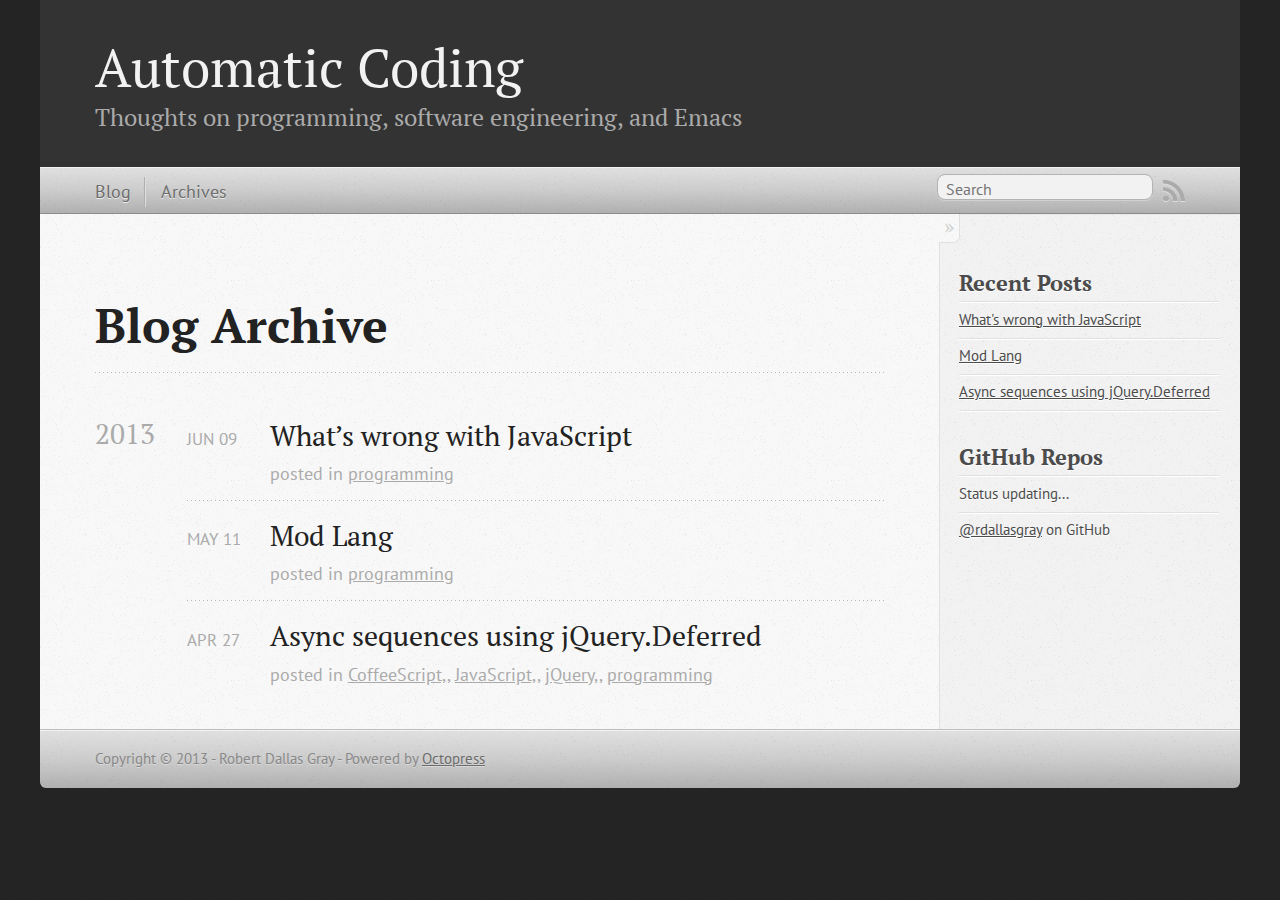
==== commit 0147c54e: "Site updated at 2013-06-09 20:29:11 UTC" ====
--- a/blog/archives/index.html
+++ b/blog/archives/index.html
@@ -9,8 +9,9 @@
   <meta name="author" content="Robert Dallas Gray">
 
   
-  <meta name="description" content="Blog Archive 2013 Async sequences using jQuery.Deferred
-Apr 27 2013 Recent Posts Async sequences using jQuery.Deferred GitHub Repos Status updating &hellip;">
+  <meta name="description" content="Blog Archive 2013 What&#8217;s wrong with JavaScript
+Jun 09 2013 posted in programming Mod Lang
+May 11 2013 posted in programming Async sequences &hellip;">
   
 
   <!-- http://t.co/dKP3o1e -->
@@ -81,8 +82,40 @@
 
 <article>
   
+<h1><a href="/blog/2013/06/09/whats-wrong-with-javascript/">What&#8217;s wrong with JavaScript</a></h1>
+<time datetime="2013-06-09T14:11:00+01:00" pubdate><span class='month'>Jun</span> <span class='day'>09</span> <span class='year'>2013</span></time>
+
+<footer>
+  <span class="categories">posted in <a class='category' href='/blog/categories/programming/'>programming</a></span>
+</footer>
+
+
+</article>
+
+
+
+<article>
+  
+<h1><a href="/blog/2013/05/11/mod-lang/">Mod Lang</a></h1>
+<time datetime="2013-05-11T15:43:00+01:00" pubdate><span class='month'>May</span> <span class='day'>11</span> <span class='year'>2013</span></time>
+
+<footer>
+  <span class="categories">posted in <a class='category' href='/blog/categories/programming/'>programming</a></span>
+</footer>
+
+
+</article>
+
+
+
+<article>
+  
 <h1><a href="/blog/2013/04/27/async-sequences-using-jquery-dot-deferred/">Async sequences using jQuery.Deferred</a></h1>
 <time datetime="2013-04-27T12:18:00+01:00" pubdate><span class='month'>Apr</span> <span class='day'>27</span> <span class='year'>2013</span></time>
+
+<footer>
+  <span class="categories">posted in <a class='category' href='/blog/categories/coffeescript/'>CoffeeScript,</a>, <a class='category' href='/blog/categories/javascript/'>JavaScript,</a>, <a class='category' href='/blog/categories/jquery/'>jQuery,</a>, <a class='category' href='/blog/categories/programming/'>programming</a></span>
+</footer>
 
 
 </article>
@@ -99,6 +132,14 @@
     <section>
   <h1>Recent Posts</h1>
   <ul id="recent_posts">
+    
+      <li class="post">
+        <a href="/blog/2013/06/09/whats-wrong-with-javascript/">What's wrong with JavaScript</a>
+      </li>
+    
+      <li class="post">
+        <a href="/blog/2013/05/11/mod-lang/">Mod Lang</a>
+      </li>
     
       <li class="post">
         <a href="/blog/2013/04/27/async-sequences-using-jquery-dot-deferred/">Async sequences using jQuery.Deferred</a>
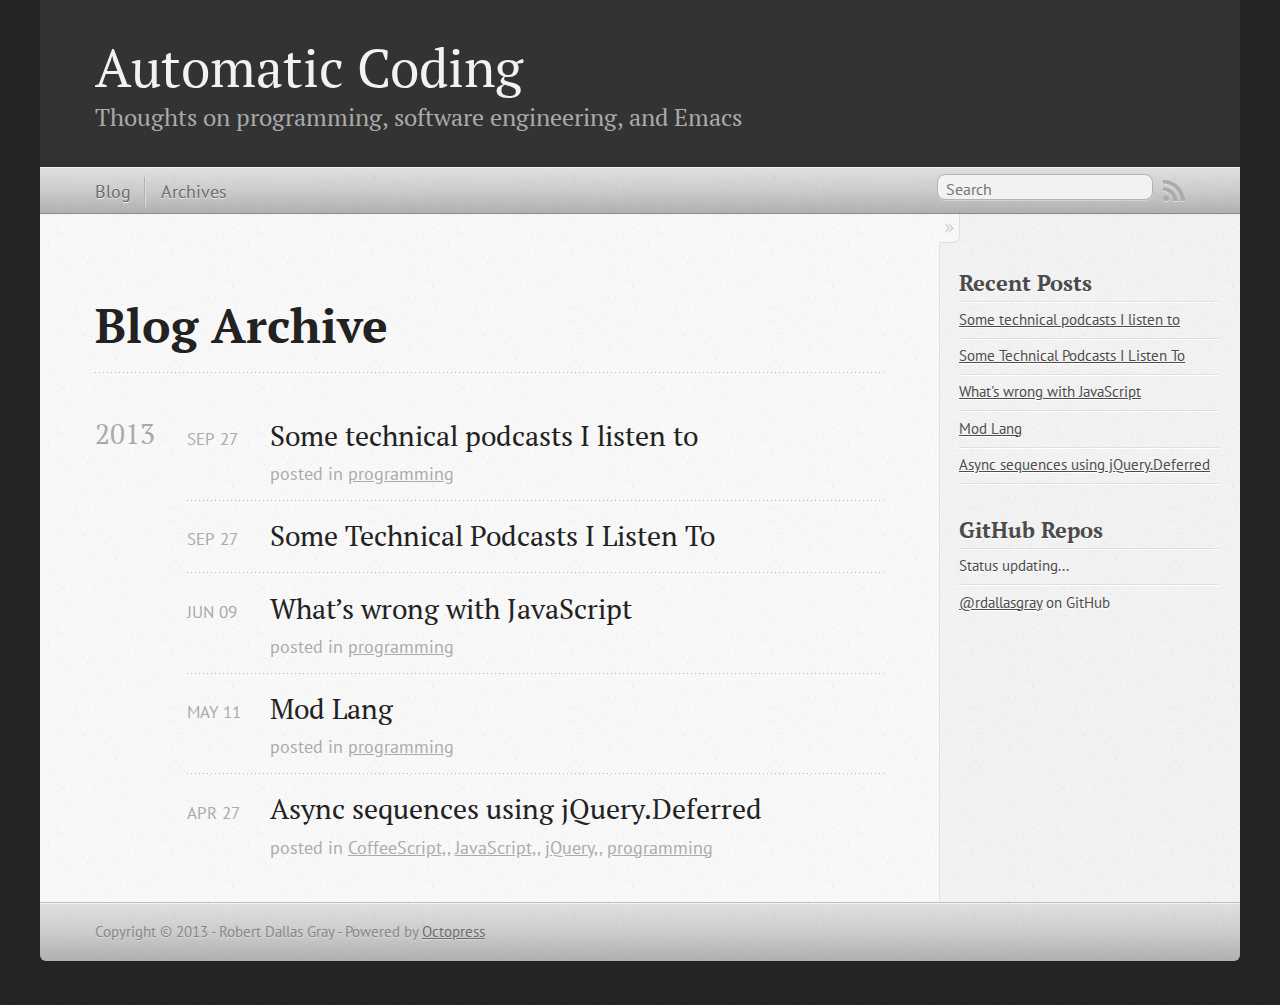
==== commit a77393f9: "Site updated at 2013-09-27 21:04:55 UTC" ====
--- a/blog/archives/index.html
+++ b/blog/archives/index.html
@@ -9,9 +9,9 @@
   <meta name="author" content="Robert Dallas Gray">
 
   
-  <meta name="description" content="Blog Archive 2013 What&#8217;s wrong with JavaScript
-Jun 09 2013 posted in programming Mod Lang
-May 11 2013 posted in programming Async sequences &hellip;">
+  <meta name="description" content="Blog Archive 2013 Some technical podcasts I listen to
+Sep 27 2013 posted in programming Some Technical Podcasts I Listen To
+Sep 27 2013 What&#8217;s &hellip;">
   
 
   <!-- http://t.co/dKP3o1e -->
@@ -82,6 +82,30 @@
 
 <article>
   
+<h1><a href="/blog/2013/09/27/some-technical-podcasts-i-listen-to/">Some technical podcasts I listen to</a></h1>
+<time datetime="2013-09-27T20:57:00+01:00" pubdate><span class='month'>Sep</span> <span class='day'>27</span> <span class='year'>2013</span></time>
+
+<footer>
+  <span class="categories">posted in <a class='category' href='/blog/categories/programming/'>programming</a></span>
+</footer>
+
+
+</article>
+
+
+
+<article>
+  
+<h1><a href="/blog/2013/09/27/some-technical-podcasts-i-listen-to/">Some Technical Podcasts I Listen To</a></h1>
+<time datetime="2013-09-27T00:00:00+01:00" pubdate><span class='month'>Sep</span> <span class='day'>27</span> <span class='year'>2013</span></time>
+
+
+</article>
+
+
+
+<article>
+  
 <h1><a href="/blog/2013/06/09/whats-wrong-with-javascript/">What&#8217;s wrong with JavaScript</a></h1>
 <time datetime="2013-06-09T14:11:00+01:00" pubdate><span class='month'>Jun</span> <span class='day'>09</span> <span class='year'>2013</span></time>
 
@@ -132,6 +156,14 @@
     <section>
   <h1>Recent Posts</h1>
   <ul id="recent_posts">
+    
+      <li class="post">
+        <a href="/blog/2013/09/27/some-technical-podcasts-i-listen-to/">Some technical podcasts I listen to</a>
+      </li>
+    
+      <li class="post">
+        <a href="/blog/2013/09/27/some-technical-podcasts-i-listen-to/">Some Technical Podcasts I Listen To</a>
+      </li>
     
       <li class="post">
         <a href="/blog/2013/06/09/whats-wrong-with-javascript/">What's wrong with JavaScript</a>
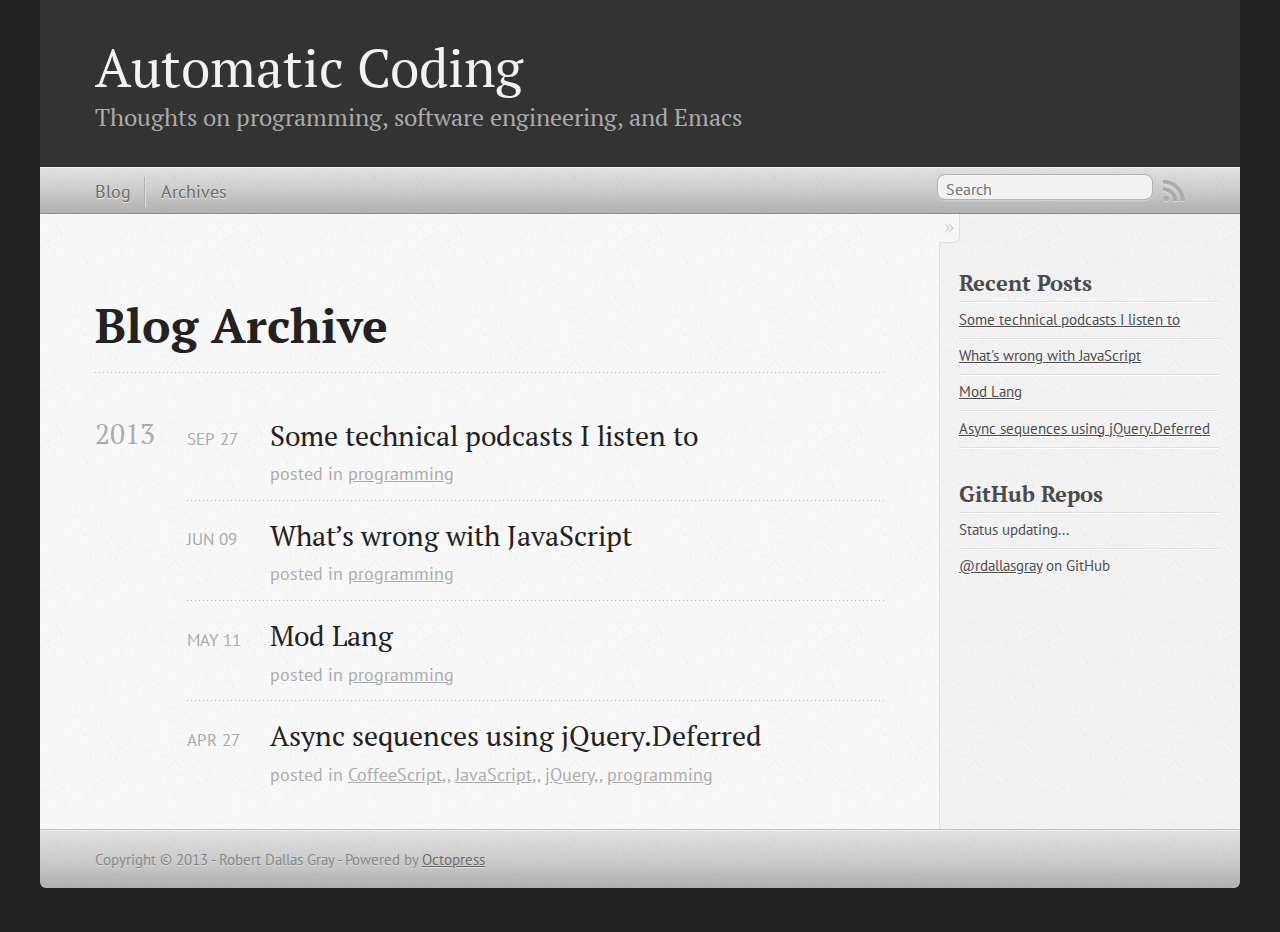
==== commit 7cf389aa: "Site updated at 2013-09-27 21:09:50 UTC" ====
--- a/blog/archives/index.html
+++ b/blog/archives/index.html
@@ -10,8 +10,8 @@
 
   
   <meta name="description" content="Blog Archive 2013 Some technical podcasts I listen to
-Sep 27 2013 posted in programming Some Technical Podcasts I Listen To
-Sep 27 2013 What&#8217;s &hellip;">
+Sep 27 2013 posted in programming What&#8217;s wrong with JavaScript
+Jun 09 2013 posted in &hellip;">
   
 
   <!-- http://t.co/dKP3o1e -->
@@ -96,16 +96,6 @@
 
 <article>
   
-<h1><a href="/blog/2013/09/27/some-technical-podcasts-i-listen-to/">Some Technical Podcasts I Listen To</a></h1>
-<time datetime="2013-09-27T00:00:00+01:00" pubdate><span class='month'>Sep</span> <span class='day'>27</span> <span class='year'>2013</span></time>
-
-
-</article>
-
-
-
-<article>
-  
 <h1><a href="/blog/2013/06/09/whats-wrong-with-javascript/">What&#8217;s wrong with JavaScript</a></h1>
 <time datetime="2013-06-09T14:11:00+01:00" pubdate><span class='month'>Jun</span> <span class='day'>09</span> <span class='year'>2013</span></time>
 
@@ -159,10 +149,6 @@
     
       <li class="post">
         <a href="/blog/2013/09/27/some-technical-podcasts-i-listen-to/">Some technical podcasts I listen to</a>
-      </li>
-    
-      <li class="post">
-        <a href="/blog/2013/09/27/some-technical-podcasts-i-listen-to/">Some Technical Podcasts I Listen To</a>
       </li>
     
       <li class="post">
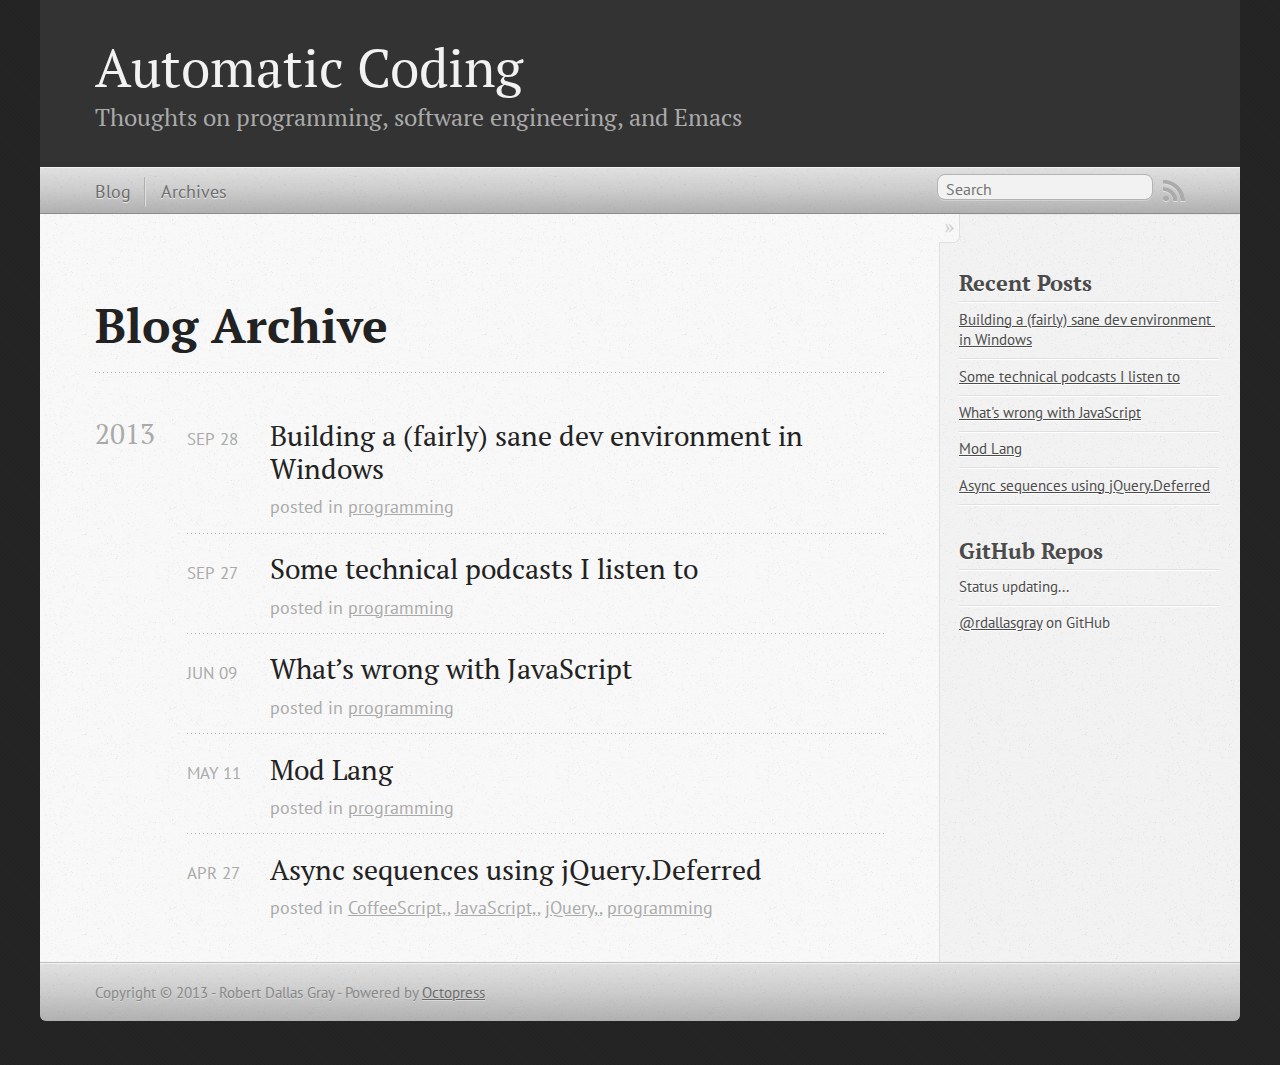
==== commit 6022ec31: "Site updated at 2013-09-30 20:05:01 UTC" ====
--- a/blog/archives/index.html
+++ b/blog/archives/index.html
@@ -9,9 +9,9 @@
   <meta name="author" content="Robert Dallas Gray">
 
   
-  <meta name="description" content="Blog Archive 2013 Some technical podcasts I listen to
-Sep 27 2013 posted in programming What&#8217;s wrong with JavaScript
-Jun 09 2013 posted in &hellip;">
+  <meta name="description" content="Blog Archive 2013 Building a (fairly) sane dev environment in Windows
+Sep 28 2013 posted in programming Some technical podcasts I listen to
+Sep 27 &hellip;">
   
 
   <!-- http://t.co/dKP3o1e -->
@@ -82,6 +82,20 @@
 
 <article>
   
+<h1><a href="/blog/2013/09/28/building-a-fairly-sane-dev-environment-in-windows/">Building a (fairly) sane dev environment in Windows</a></h1>
+<time datetime="2013-09-28T19:42:00+01:00" pubdate><span class='month'>Sep</span> <span class='day'>28</span> <span class='year'>2013</span></time>
+
+<footer>
+  <span class="categories">posted in <a class='category' href='/blog/categories/programming/'>programming</a></span>
+</footer>
+
+
+</article>
+
+
+
+<article>
+  
 <h1><a href="/blog/2013/09/27/some-technical-podcasts-i-listen-to/">Some technical podcasts I listen to</a></h1>
 <time datetime="2013-09-27T20:57:00+01:00" pubdate><span class='month'>Sep</span> <span class='day'>27</span> <span class='year'>2013</span></time>
 
@@ -146,6 +160,10 @@
     <section>
   <h1>Recent Posts</h1>
   <ul id="recent_posts">
+    
+      <li class="post">
+        <a href="/blog/2013/09/28/building-a-fairly-sane-dev-environment-in-windows/">Building a (fairly) sane dev environment in Windows</a>
+      </li>
     
       <li class="post">
         <a href="/blog/2013/09/27/some-technical-podcasts-i-listen-to/">Some technical podcasts I listen to</a>
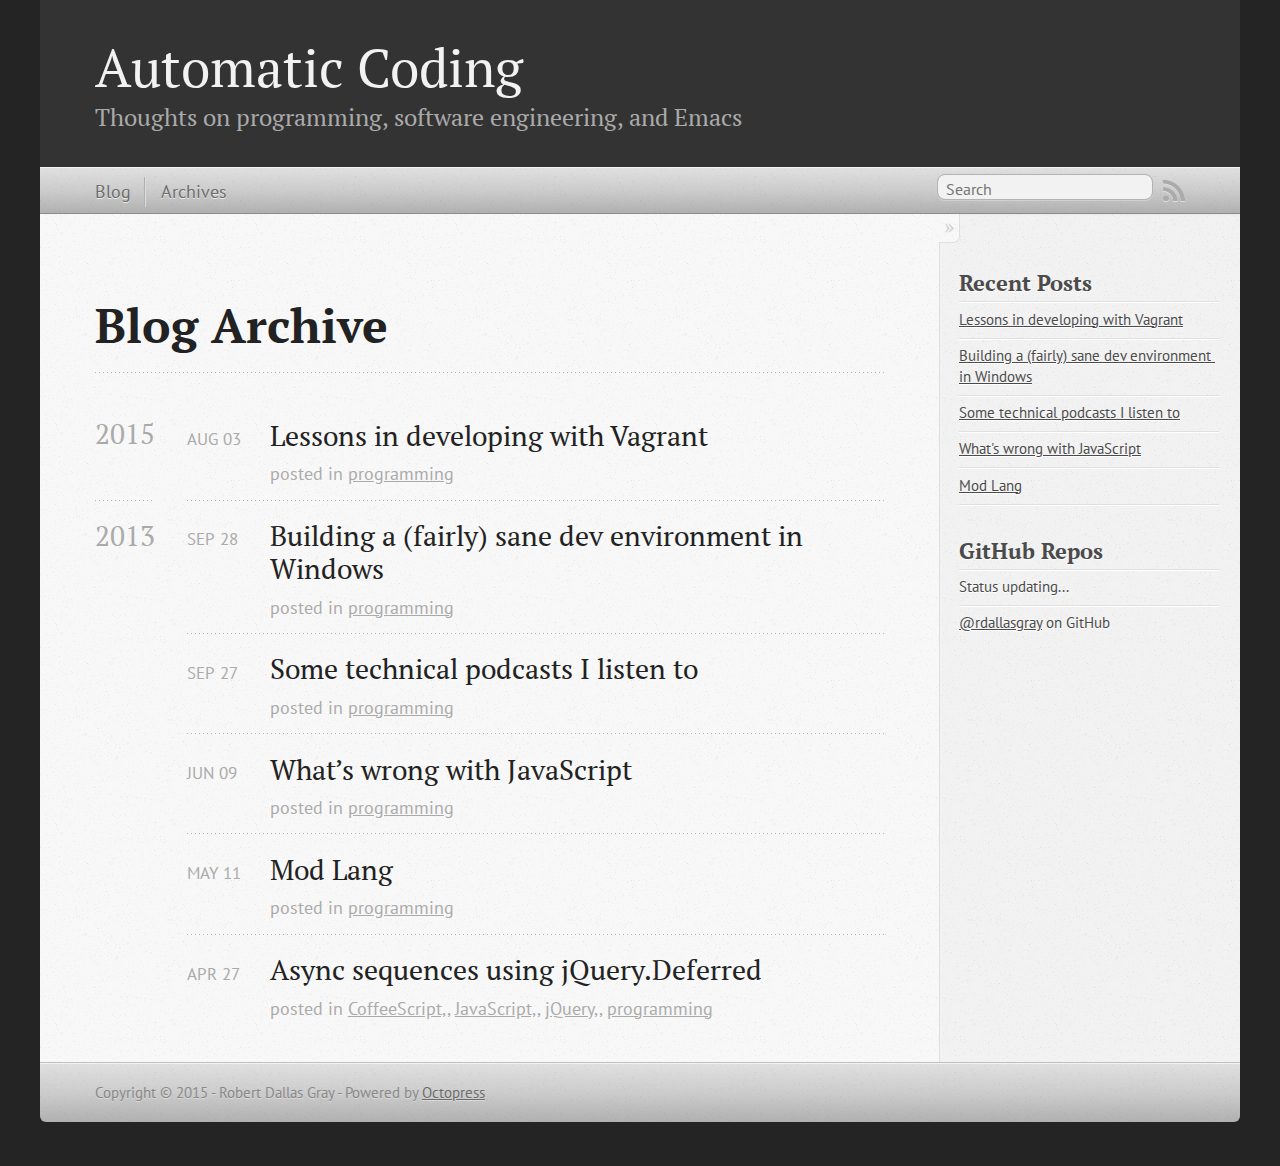
==== commit 5e010371: "Site updated at 2015-08-04 08:54:24 UTC" ====
--- a/blog/archives/index.html
+++ b/blog/archives/index.html
@@ -9,9 +9,9 @@
   <meta name="author" content="Robert Dallas Gray">
 
   
-  <meta name="description" content="Blog Archive 2013 Building a (fairly) sane dev environment in Windows
-Sep 28 2013 posted in programming Some technical podcasts I listen to
-Sep 27 &hellip;">
+  <meta name="description" content="Blog Archive 2015 Lessons in developing with Vagrant
+Aug 03 2015 posted in programming 2013 Building a (fairly) sane dev environment in Windows
+Sep &hellip;">
   
 
   <!-- http://t.co/dKP3o1e -->
@@ -78,6 +78,23 @@
 
 
   
+  <h2>2015</h2>
+
+<article>
+  
+<h1><a href="/blog/2015/08/03/lessons-in-developing-with-vagrant/">Lessons in developing with Vagrant</a></h1>
+<time datetime="2015-08-03T09:51:00+01:00" pubdate><span class='month'>Aug</span> <span class='day'>03</span> <span class='year'>2015</span></time>
+
+<footer>
+  <span class="categories">posted in <a class='category' href='/blog/categories/programming/'>programming</a></span>
+</footer>
+
+
+</article>
+
+
+
+  
   <h2>2013</h2>
 
 <article>
@@ -162,6 +179,10 @@
   <ul id="recent_posts">
     
       <li class="post">
+        <a href="/blog/2015/08/03/lessons-in-developing-with-vagrant/">Lessons in developing with Vagrant</a>
+      </li>
+    
+      <li class="post">
         <a href="/blog/2013/09/28/building-a-fairly-sane-dev-environment-in-windows/">Building a (fairly) sane dev environment in Windows</a>
       </li>
     
@@ -175,10 +196,6 @@
     
       <li class="post">
         <a href="/blog/2013/05/11/mod-lang/">Mod Lang</a>
-      </li>
-    
-      <li class="post">
-        <a href="/blog/2013/04/27/async-sequences-using-jquery-dot-deferred/">Async sequences using jQuery.Deferred</a>
       </li>
     
   </ul>
@@ -221,7 +238,7 @@
     </div>
   </div>
   <footer role="contentinfo"><p>
-  Copyright &copy; 2013 - Robert Dallas Gray -
+  Copyright &copy; 2015 - Robert Dallas Gray -
   <span class="credit">Powered by <a href="http://octopress.org">Octopress</a></span>
 </p>
 
